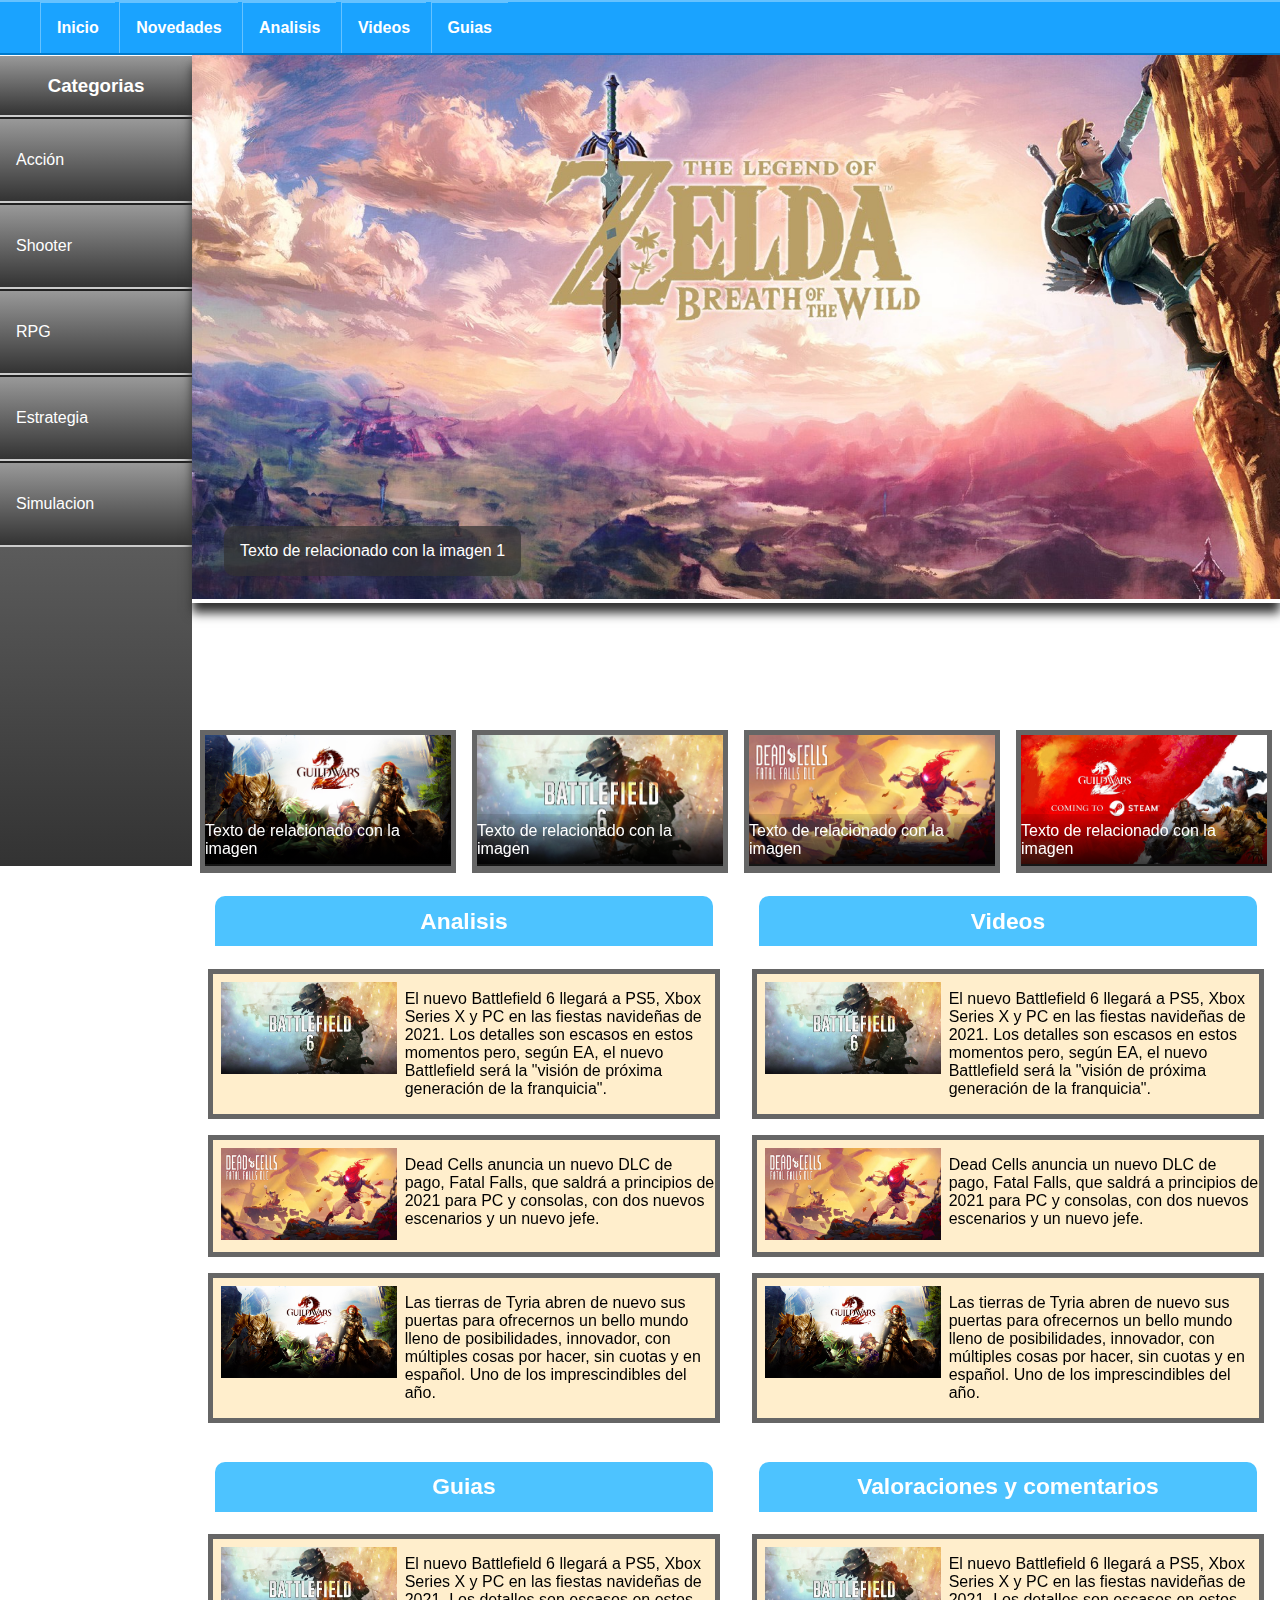
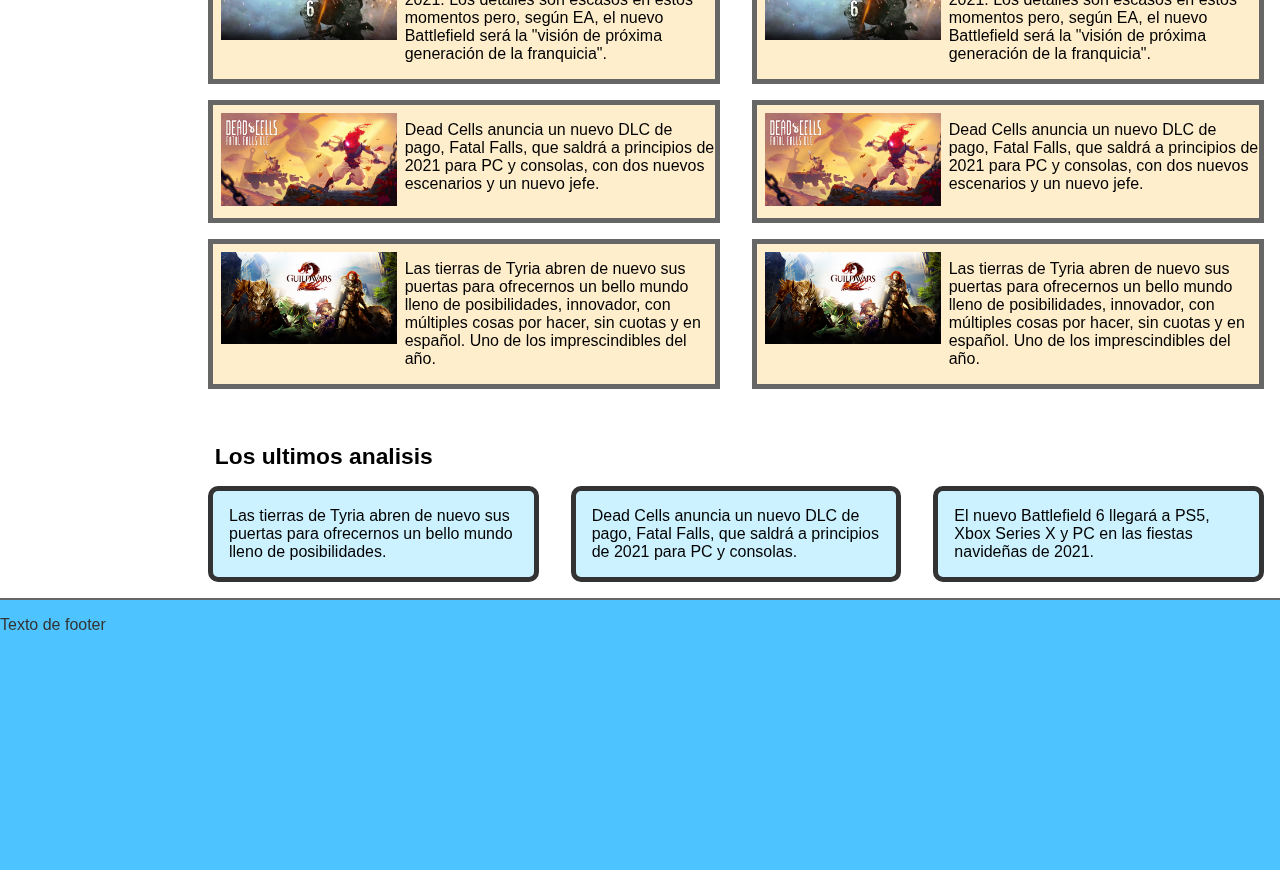
==== index.html @ 8b41c04d "pagina principal" ====
<!DOCTYPE html>
<html lang="es">
	<head>
		<meta charset="utf-8"/>
		<title>ZonadJuegos</title>
		<meta name="descripcion" content="Analisis y divulgación de contenidos relativos a los videojuegos" />
		<meta name="author" content="Carlos Flores">
		<meta name="viewport" content="width=device-width, user-scalable=1.0">
		<link rel="stylesheet" type="text/css" href="estilos.css">
		<style type="text/css">
			
		</style>
	</head>
	<body>
		<header>
			<figure>
				<img src="imagenes/header1.jpg" alt="imagen portada de videojueg" title="the lejend of zelda" />
				<figcaption>Texto de relacionado con la imagen 1</figcaption>
			</figure>
			<figure>
				<img src="imagenes/header2.jpg" alt="imagen portada de videojueg" title="the witcher" />
				<figcaption>Texto de relacionado con la imagen 2</figcaption>
			</figure>
			<figure>
				<img src="imagenes/header3.jpg" alt="imagen portada de videojueg" title="cyberpunk2077" />
				<figcaption>Texto de relacionado con la imagen 3</figcaption>
			</figure>
		</header>
		<nav>
			<ul>
				<li><a href="">Inicio</a></li>
				<li><a href="">Novedades</a></li>
				<li><a href="">Analisis</a></li>
				<li><a href="">Videos</a></li>
				<li><a href="">Guias</a></li>
			</ul>
		</nav>
		<aside>
			<h3>Categorias</h3>
			<ul>
				<li>Acción</li>
				<li>Shooter</li>
				<li>RPG</li>
				<li>Estrategia</li>
				<li>Simulacion</li>
			</ul>
		</aside>
		<main>
			<section id="novedades">
				<figure>
					<img src="imagenes/info-actual1.jpg"/>
					<figcaption>Texto de relacionado con la imagen</figcaption>
				</figure>
				<figure>
					<img src="imagenes/lanzamiento.jpg"/>
					<figcaption>Texto de relacionado con la imagen</figcaption>
				</figure>
				<figure>
					<img src="imagenes/info-actual2.jpg"/>
					<figcaption>Texto de relacionado con la imagen</figcaption>
				</figure>
				<figure>
					<img src="imagenes/analisis.jpg"/>
					<figcaption>Texto de relacionado con la imagen</figcaption>
				</figure>
			</section>
			<section id="analisis">
				<h4>Analisis</h4>
				<article>
					<figure>
						<img src="imagenes/lanzamiento.jpg" alt="" title=""/>
					</figure>
					<p>El nuevo Battlefield 6 llegará a PS5, Xbox Series X y PC en las fiestas navideñas de 2021. Los detalles son escasos en estos momentos pero, según EA, el nuevo Battlefield será la "visión de próxima generación de la franquicia".</p>
				</article>
				<article>
					<figure>
						<img src="imagenes/info-actual2.jpg" alt="" title=""/>
					</figure>
					<p>Dead Cells anuncia un nuevo DLC de pago, Fatal Falls, que saldrá a principios de 2021 para PC y consolas, con dos nuevos escenarios y un nuevo jefe.</p>
				</article>
				<article>
					<figure>
						<img src="imagenes/info-actual1.jpg" alt="" title=""/>
					</figure>
					<p>Las tierras de Tyria abren de nuevo sus puertas para ofrecernos un bello mundo lleno de posibilidades, innovador, con múltiples cosas por hacer, sin cuotas y en español. Uno de los imprescindibles del año.</p>
				</article>
			</section>
			<section id="videos">
				<h4>Videos</h4>
				<article>
					<figure>
						<img src="imagenes/lanzamiento.jpg" alt="" title=""/>
					</figure>
					<p>El nuevo Battlefield 6 llegará a PS5, Xbox Series X y PC en las fiestas navideñas de 2021. Los detalles son escasos en estos momentos pero, según EA, el nuevo Battlefield será la "visión de próxima generación de la franquicia".</p>
				</article>
				<article>
					<figure>
						<img src="imagenes/info-actual2.jpg" alt="" title=""/>
					</figure>
					<p>Dead Cells anuncia un nuevo DLC de pago, Fatal Falls, que saldrá a principios de 2021 para PC y consolas, con dos nuevos escenarios y un nuevo jefe.</p>
				</article>
				<article>
					<figure>
						<img src="imagenes/info-actual1.jpg" alt="" title=""/>
					</figure>
					<p>Las tierras de Tyria abren de nuevo sus puertas para ofrecernos un bello mundo lleno de posibilidades, innovador, con múltiples cosas por hacer, sin cuotas y en español. Uno de los imprescindibles del año.</p>
				</article>
			</section>
			<section id="guias">
				<h4>Guias</h4>
				<article>
					<figure>
						<img src="imagenes/lanzamiento.jpg" alt="" title=""/>
					</figure>
					<p>El nuevo Battlefield 6 llegará a PS5, Xbox Series X y PC en las fiestas navideñas de 2021. Los detalles son escasos en estos momentos pero, según EA, el nuevo Battlefield será la "visión de próxima generación de la franquicia".</p>
				</article>
				<article>
					<figure>
						<img src="imagenes/info-actual2.jpg" alt="" title=""/>
					</figure>
					<p>Dead Cells anuncia un nuevo DLC de pago, Fatal Falls, que saldrá a principios de 2021 para PC y consolas, con dos nuevos escenarios y un nuevo jefe.</p>
				</article>
				<article>
					<figure>
						<img src="imagenes/info-actual1.jpg" alt="" title=""/>
					</figure>
					<p>Las tierras de Tyria abren de nuevo sus puertas para ofrecernos un bello mundo lleno de posibilidades, innovador, con múltiples cosas por hacer, sin cuotas y en español. Uno de los imprescindibles del año.</p>
				</article>
			</section>
			<section id="valoracion">
				<h4>Valoraciones y comentarios</h4>
				<article>
					<figure>
						<img src="imagenes/lanzamiento.jpg" alt="" title=""/>
					</figure>
					<p>El nuevo Battlefield 6 llegará a PS5, Xbox Series X y PC en las fiestas navideñas de 2021. Los detalles son escasos en estos momentos pero, según EA, el nuevo Battlefield será la "visión de próxima generación de la franquicia".</p>
				</article>
				<article>
					<figure>
						<img src="imagenes/info-actual2.jpg" alt="" title=""/>
					</figure>
					<p>Dead Cells anuncia un nuevo DLC de pago, Fatal Falls, que saldrá a principios de 2021 para PC y consolas, con dos nuevos escenarios y un nuevo jefe.</p>
				</article>
				<article>
					<figure>
						<img src="imagenes/info-actual1.jpg" alt="" title=""/>
					</figure>
					<p>Las tierras de Tyria abren de nuevo sus puertas para ofrecernos un bello mundo lleno de posibilidades, innovador, con múltiples cosas por hacer, sin cuotas y en español. Uno de los imprescindibles del año.</p>
				</article>
			</section>
			<article id="ultimos">
				<h5>Los ultimos analisis</h5>
				<div>
					<p>Las tierras de Tyria abren de nuevo sus puertas para ofrecernos un bello mundo lleno de posibilidades.</p>
					<p>Dead Cells anuncia un nuevo DLC de pago, Fatal Falls, que saldrá a principios de 2021 para PC y consolas.</p>
					<p>El nuevo Battlefield 6 llegará a PS5, Xbox Series X y PC en las fiestas navideñas de 2021.</p>
				</div>
			</article>
		</main>
		<footer>
			<p>Texto de footer</p>
		</footer>
	</body>
</html>
---- estilos.css ----
*{
	font-family: sans-serif;
	/*border:1px solid #000;*/
}

body{
	margin: 0;
	padding: 0;
	display: grid;
	grid-template-columns: 15% auto auto;
	grid-template-areas: 
		'nav nav nav'
		'aside header header'
		'aside novedades novedades'
		'aside main main'
		'aside main main'
		'aside ultimos ultimos'
		'footer footer footer';
}

header{
	border: none;
	grid-area: header;
	height: 70vh;
	position: relative;
	transform-style: preserve-3d;
	animation:rotar 30s linear infinite;
}

@keyframes rotar{
	0%{transform: rotateX(0deg);}
	30%{transform: rotateX(0deg);}
	33%{transform: rotateX(-120deg);}
	63%{transform: rotateX(-120deg);}
	66%{transform: rotateX(-240deg);}
	97%{transform: rotateX(-240deg);}
	100%{transform: rotateX(-360deg);}
}

header figure{
	max-width: 100%;
	max-height: 100%;
	overflow: hidden;
	position: absolute;
	margin: 0;
	backface-visibility: hidden;
	box-shadow: 0px 10px 10px #333;
}

header figure:first-of-type{
	transform: translateZ(20vh);
}

header figure:nth-of-type(2){
	transform: rotateX(120deg) translateZ(20vh);
}

header figure:last-of-type{
	transform: rotateX(-120deg) translateZ(20vh);
}

header img{
	max-width: 100%;
	animation:grande 40s linear infinite;
}

header figcaption{
	color: #fff;
	position: absolute;
	bottom: 5%;
	margin-left: 2em;
	padding: 1em;
	background-color: rgba(50,50,50,0.7);
	border-radius: 10px;
}

@keyframes grande{
	0%{transform: scale(1);}
	50%{transform: scale(1.2);}
	100%{transform: scale(1);}
}

nav{
	grid-area: nav;
	position:sticky;
	top: 0;
	z-index: 2;
	background-color: #1aa3ff;
	height: 3.2em;
	border-top: 2px solid #66c2ff;
	border-bottom: 2px solid #007acc;
}

nav h3{
	display: none;
}

nav ul{
	margin: 0;
}

nav li{
	display: inline;
}

nav li a{
	display: inline-block;
	box-sizing: content-box;
	color: #fff;
	padding: 1em;
	margin: 0;
	font-weight: bold;
	text-decoration: none;
	border-left: 1px solid #66c2ff;
	border-top: 1px solid #66c2ff;
}

aside{
	grid-area: aside;
	height: 90vh;
	position: sticky;
	top: 3.5em;
	color: #fff;
	z-index: -2;
	background: linear-gradient(to top ,#333, #999);
}

aside h3{
	border-bottom: 2px solid #ccc;
	margin: 0;
	padding: 1em 0;
	text-align: center;
	background: linear-gradient(to top ,#333, #999);
}

aside ul{
	padding: 0;
	margin-top: 0;
}

aside li{
	list-style: none;
	padding: 2em 1em;
	border-top: 2px solid #222;
	border-bottom: 2px solid #ccc;
	background: linear-gradient(to top ,#333, #999);

}

#novedades{
	grid-area: novedades;
	display: flex;
	padding-top: 5vh;

}

#novedades figure{
	max-width: 100%;
	flex: 1;
	border: 5px solid #666;
	background-color: #666;
	position: relative;
	margin: 0 0.5em;
	padding: 0;
}

#novedades img{
	max-width: 100%;
}

#novedades figcaption{
	position: absolute;
	bottom: 2%;
	color: #fff;
	padding: 0.5em 0;
	background: linear-gradient(to top, rgba(0,0,0,0.8),rgba(0,0,0,0.1));
}

#ultimos{
	grid-area: ultimos;
}

main{
	grid-area: main;
	display: flex;
	flex-wrap: wrap;
}

main section{
	width: 50%;
	box-sizing: border-box;
}

main section article{
	display: flex;
	border: 5px solid #666;
	margin: 1em;
	background-color: #ffeecc;
	/*color: #fff;*/
}


main section figure{
	max-width: 35%;
	padding: 0;
	margin: 0.5em;
}

main section img{
	max-width: 100%;
}

main section:first-of-type{
	width: 100%;
}

main section h4{
	background-color: #4dc3ff;
	padding: 0.5em;
	margin: 1em;
	border-radius: 10px 10px 0 0;
	text-align: center;
	color: #fff;
	font-size: calc(10px + 1vw);
}

main>article h5{
	font-size: calc(10px + 1vw);margin-bottom: 0;
	padding-left: 1em;

}

main>article div{
	display: flex;
}

main>article div p{
	flex:1;
	border:5px solid #333;
	background-color: #ccf2ff;
	border-radius: 10px;
	margin: 1em;
	padding: 1em;
}

footer{
	grid-area: footer;
	height: 30vh;
	background-color: #4dc3ff;
	border-top: 2px solid #666;
	color: #333;
}

@media screen and (max-width:500px) {
    @media screen and (max-width:500px) {
	body{
		max-width: 100%;
		margin: 0;
		padding: 0;
		display: grid;
		grid-template-columns:auto;
		grid-template-areas: 
			'nav'
			'header'
			'aside'
			'novedades'
			'main'
			'ultimos'
			'footer';
	}

	nav a{
		width: 50%;
		}

	ul{
		padding: 0;
		display: flex;
		max-width: 100%;
		flex-wrap: nowrap;
	}

	aside{
		height: initial;
		position: initial;
	}

	#novedades{
		flex-direction: column;
	}

	aside ul{
		justify-content: space-between;
	}

	li{
		flex: 1;
	}

	header{
		height: 30vh;
	}

	header figure:first-of-type{
		transform: translateZ(10vh);
	}

	header figure:nth-of-type(2){
		transform: rotateX(120deg) translateZ(10vh);
	}

	header figure:last-of-type{
		transform: rotateX(-120deg) translateZ(10vh);
	}

	main section{
		width: 100%;
	}

	main section article{
		flex-direction: column;
		text-align: center;
	}

	main section article figure{
		max-width: 100%;
	}

	main>article div{
		flex-direction: column;
	}
}
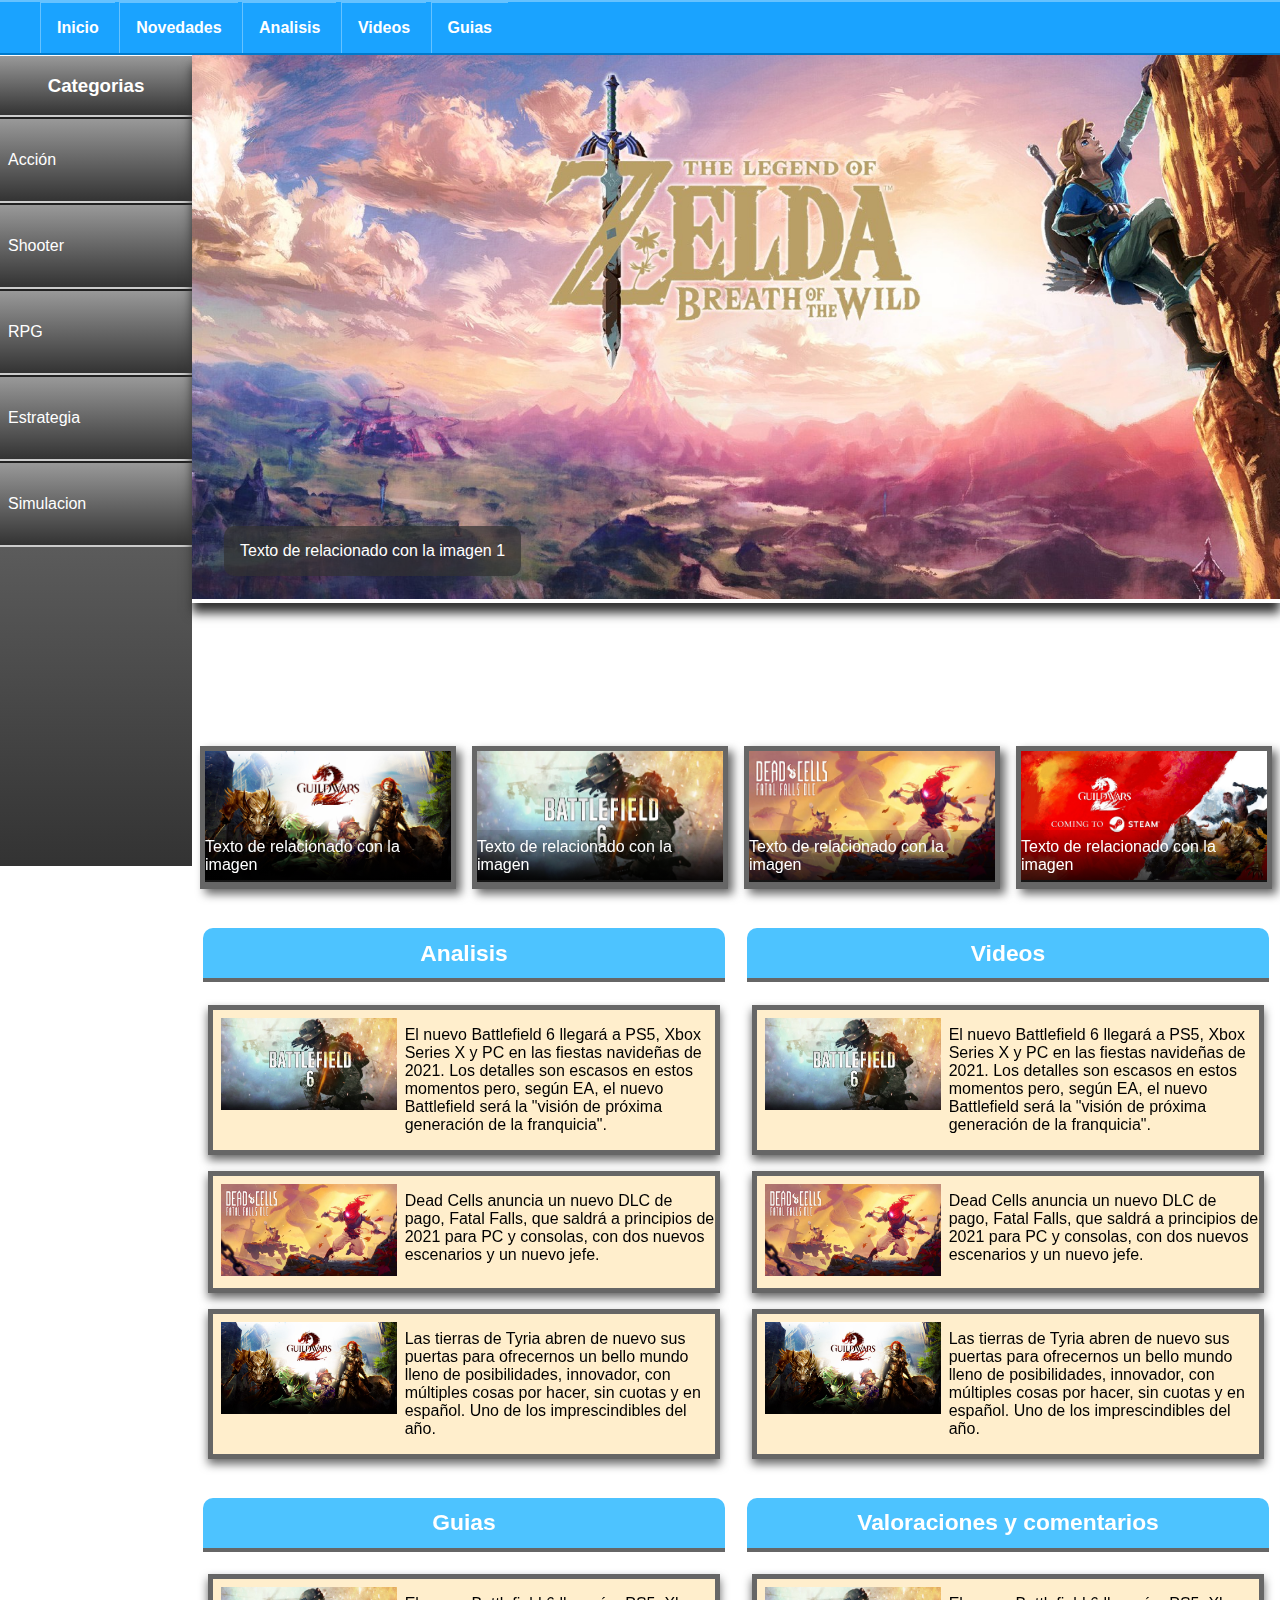
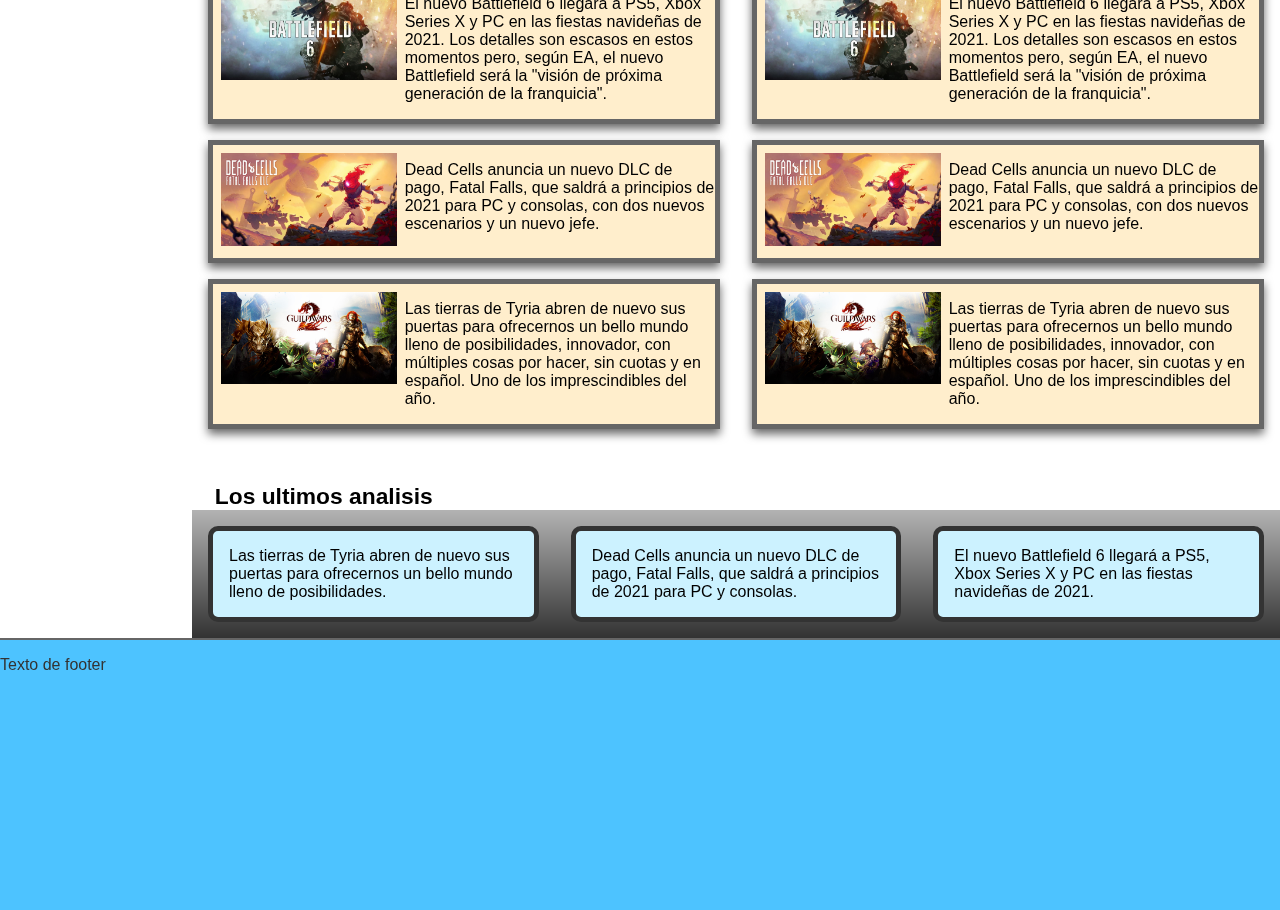
==== commit 4a5bfab3: "pagina novedades" ====
--- a/index.html
+++ b/index.html
@@ -28,11 +28,11 @@
 		</header>
 		<nav>
 			<ul>
-				<li><a href="">Inicio</a></li>
-				<li><a href="">Novedades</a></li>
-				<li><a href="">Analisis</a></li>
-				<li><a href="">Videos</a></li>
-				<li><a href="">Guias</a></li>
+				<li><a href="index.html">Inicio</a></li>
+				<li><a href="novedades.html">Novedades</a></li>
+				<li><a href="analisis.html">Analisis</a></li>
+				<li><a href="videos.html">Videos</a></li>
+				<li><a href="guias.html">Guias</a></li>
 			</ul>
 		</nav>
 		<aside>
--- a/estilos.css
+++ b/estilos.css
@@ -140,7 +140,7 @@
 
 aside li{
 	list-style: none;
-	padding: 2em 1em;
+	padding: 2em 0.5em;
 	border-top: 2px solid #222;
 	border-bottom: 2px solid #ccc;
 	background: linear-gradient(to top ,#333, #999);
@@ -160,8 +160,9 @@
 	border: 5px solid #666;
 	background-color: #666;
 	position: relative;
-	margin: 0 0.5em;
+	margin:1em 0.5em;
 	padding: 0;
+	filter: drop-shadow(5px 5px 5px #666);
 }
 
 #novedades img{
@@ -196,7 +197,7 @@
 	border: 5px solid #666;
 	margin: 1em;
 	background-color: #ffeecc;
-	/*color: #fff;*/
+	filter: drop-shadow(0 5px 5px #666);
 }
 
 
@@ -216,12 +217,13 @@
 
 main section h4{
 	background-color: #4dc3ff;
-	padding: 0.5em;
-	margin: 1em;
+	padding: 0.5em 0;
+	margin: 1em 0.5em;
 	border-radius: 10px 10px 0 0;
 	text-align: center;
 	color: #fff;
 	font-size: calc(10px + 1vw);
+	border-bottom: 4px solid #666;
 }
 
 main>article h5{
@@ -232,6 +234,7 @@
 
 main>article div{
 	display: flex;
+	background: linear-gradient(to top, rgba(0,0,0,0.8),rgba(0,0,0,0.3));
 }
 
 main>article div p{
@@ -293,6 +296,12 @@
 		justify-content: space-between;
 	}
 
+	aside li{
+		box-sizing: border-box;
+		border-left: 1px solid #222;
+		border-right: 1px solid #ccc;
+	}
+
 	li{
 		flex: 1;
 	}
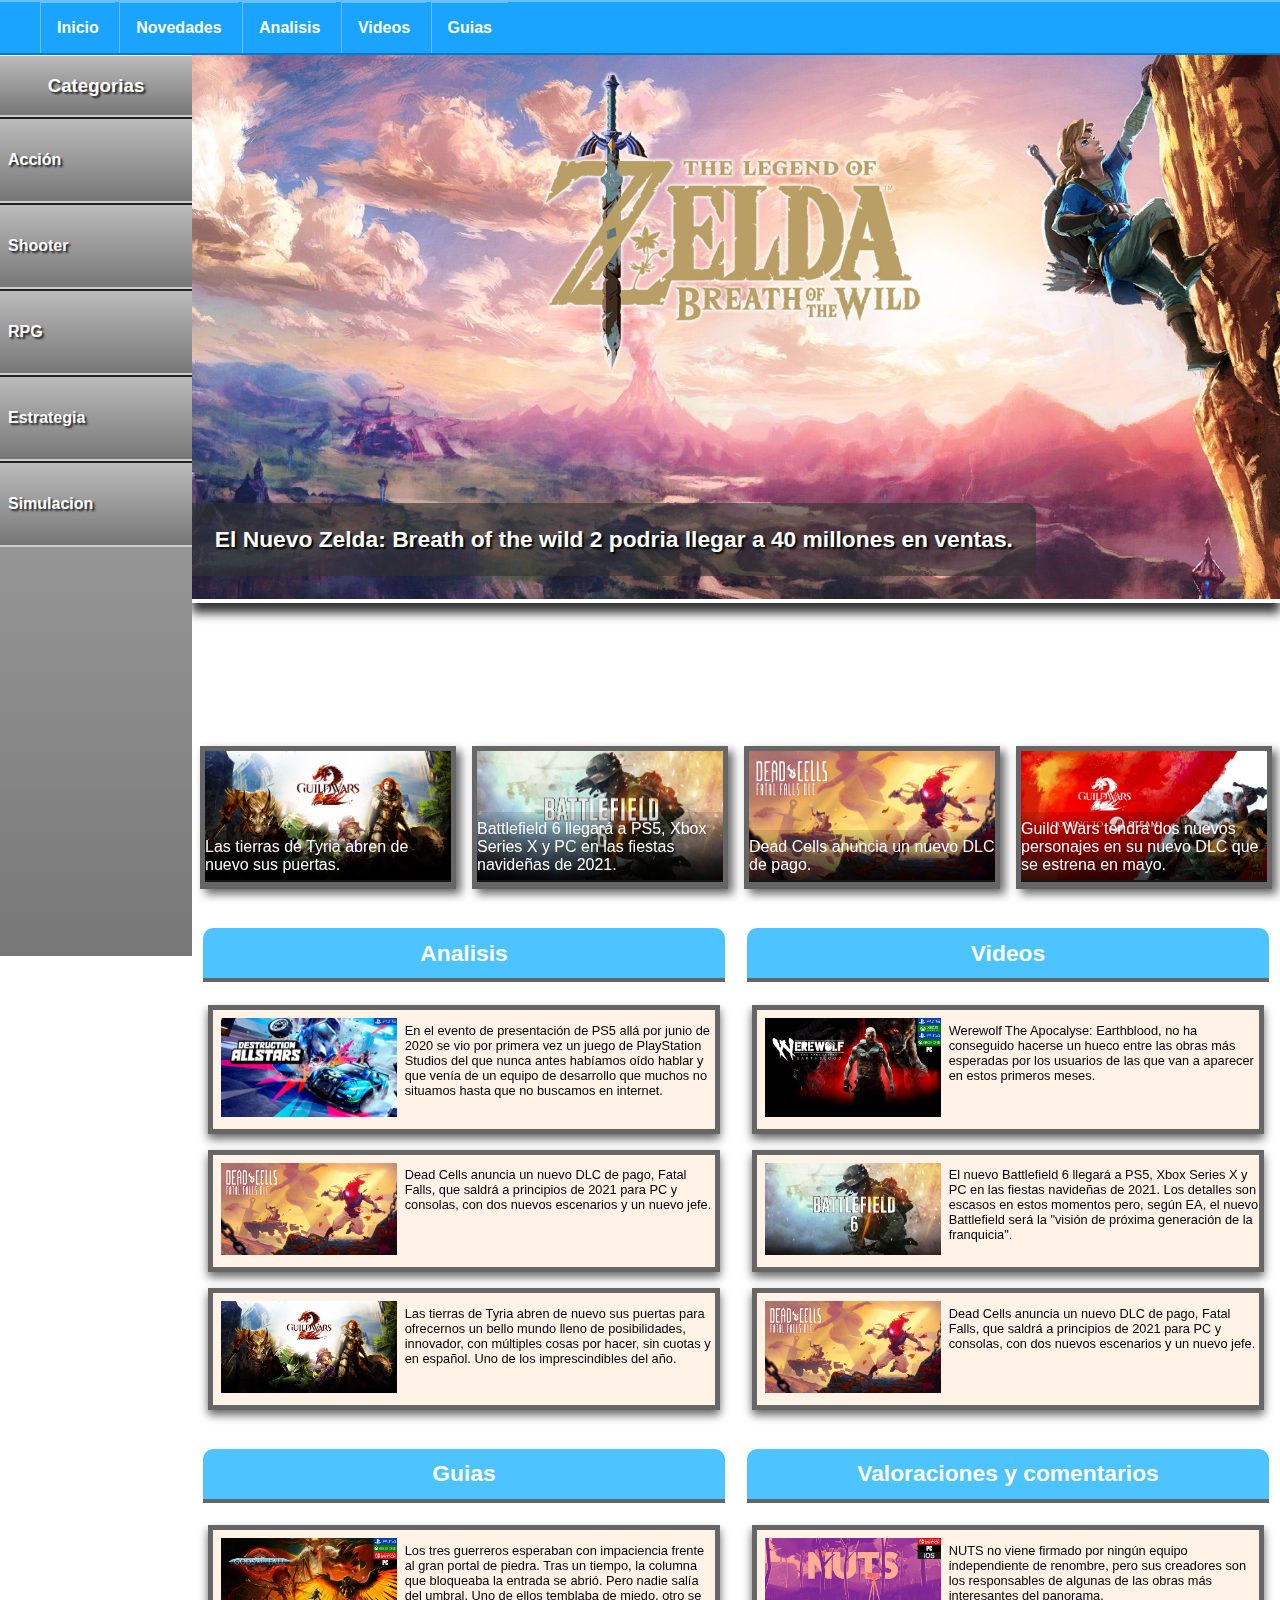
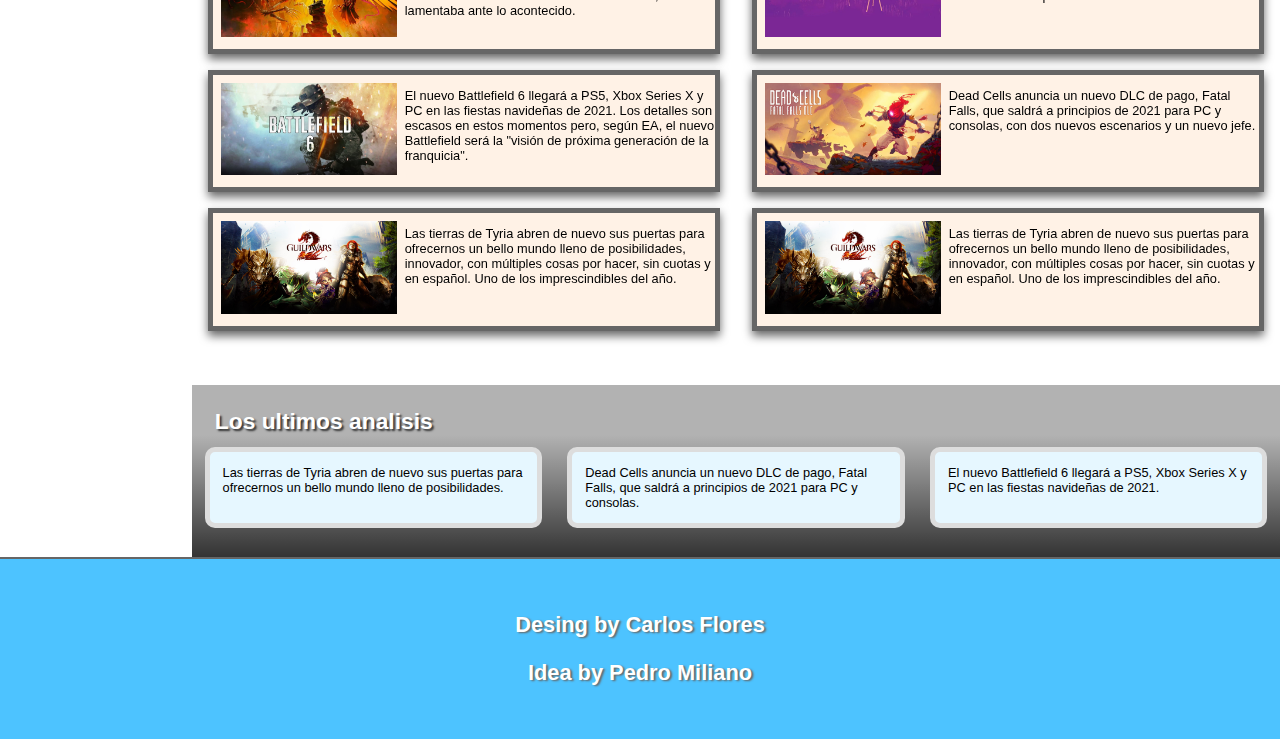
==== commit 5ecabdcb: "detalles analisis" ====
--- a/index.html
+++ b/index.html
@@ -15,15 +15,15 @@
 		<header>
 			<figure>
 				<img src="imagenes/header1.jpg" alt="imagen portada de videojueg" title="the lejend of zelda" />
-				<figcaption>Texto de relacionado con la imagen 1</figcaption>
+				<figcaption>El Nuevo Zelda: Breath of the wild 2 podria llegar a 40 millones en ventas.</figcaption>
 			</figure>
 			<figure>
 				<img src="imagenes/header2.jpg" alt="imagen portada de videojueg" title="the witcher" />
-				<figcaption>Texto de relacionado con la imagen 2</figcaption>
+				<figcaption>The Witcher 3: Wild Hunt recibe un mod con el que Geralt puede hacer snowboarding</figcaption>
 			</figure>
 			<figure>
 				<img src="imagenes/header3.jpg" alt="imagen portada de videojueg" title="cyberpunk2077" />
-				<figcaption>Texto de relacionado con la imagen 3</figcaption>
+				<figcaption>Cyberpunk 2077 ha tenido el mejor lanzamiento digital de la historia de los videojuegos.</figcaption>
 			</figure>
 		</header>
 		<nav>
@@ -38,39 +38,39 @@
 		<aside>
 			<h3>Categorias</h3>
 			<ul>
-				<li>Acción</li>
-				<li>Shooter</li>
-				<li>RPG</li>
-				<li>Estrategia</li>
-				<li>Simulacion</li>
+				<li><a href="index.html">Acción</a></li>
+				<li><a href="index.html">Shooter</a></li>
+				<li><a href="index.html">RPG</a></li>
+				<li><a href="index.html">Estrategia</a></li>
+				<li><a href="index.html">Simulacion</a></li>
 			</ul>
 		</aside>
 		<main>
 			<section id="novedades">
 				<figure>
 					<img src="imagenes/info-actual1.jpg"/>
-					<figcaption>Texto de relacionado con la imagen</figcaption>
+					<figcaption>Las tierras de Tyria abren de nuevo sus puertas.</figcaption>
 				</figure>
 				<figure>
 					<img src="imagenes/lanzamiento.jpg"/>
-					<figcaption>Texto de relacionado con la imagen</figcaption>
+					<figcaption>Battlefield 6 llegará a PS5, Xbox Series X y PC en las fiestas navideñas de 2021.</figcaption>
 				</figure>
 				<figure>
 					<img src="imagenes/info-actual2.jpg"/>
-					<figcaption>Texto de relacionado con la imagen</figcaption>
+					<figcaption>Dead Cells anuncia un nuevo DLC de pago.</figcaption>
 				</figure>
 				<figure>
 					<img src="imagenes/analisis.jpg"/>
-					<figcaption>Texto de relacionado con la imagen</figcaption>
+					<figcaption>Guild Wars tendra dos nuevos personajes en su nuevo DLC que se estrena en mayo.</figcaption>
 				</figure>
 			</section>
 			<section id="analisis">
 				<h4>Analisis</h4>
 				<article>
 					<figure>
-						<img src="imagenes/lanzamiento.jpg" alt="" title=""/>
+						<img src="imagenes/destruction.jpg" alt="" title=""/>
 					</figure>
-					<p>El nuevo Battlefield 6 llegará a PS5, Xbox Series X y PC en las fiestas navideñas de 2021. Los detalles son escasos en estos momentos pero, según EA, el nuevo Battlefield será la "visión de próxima generación de la franquicia".</p>
+					<p>En el evento de presentación de PS5 allá por junio de 2020 se vio por primera vez un juego de PlayStation Studios del que nunca antes habíamos oído hablar y que venía de un equipo de desarrollo que muchos no situamos hasta que no buscamos en internet.</p>
 				</article>
 				<article>
 					<figure>
@@ -89,25 +89,10 @@
 				<h4>Videos</h4>
 				<article>
 					<figure>
-						<img src="imagenes/lanzamiento.jpg" alt="" title=""/>
+						<img src="imagenes/werewolf.jpg" alt="" title=""/>
 					</figure>
-					<p>El nuevo Battlefield 6 llegará a PS5, Xbox Series X y PC en las fiestas navideñas de 2021. Los detalles son escasos en estos momentos pero, según EA, el nuevo Battlefield será la "visión de próxima generación de la franquicia".</p>
+					<p>Werewolf The Apocalyse: Earthblood, no ha conseguido hacerse un hueco entre las obras más esperadas por los usuarios de las que van a aparecer en estos primeros meses.</p>
 				</article>
-				<article>
-					<figure>
-						<img src="imagenes/info-actual2.jpg" alt="" title=""/>
-					</figure>
-					<p>Dead Cells anuncia un nuevo DLC de pago, Fatal Falls, que saldrá a principios de 2021 para PC y consolas, con dos nuevos escenarios y un nuevo jefe.</p>
-				</article>
-				<article>
-					<figure>
-						<img src="imagenes/info-actual1.jpg" alt="" title=""/>
-					</figure>
-					<p>Las tierras de Tyria abren de nuevo sus puertas para ofrecernos un bello mundo lleno de posibilidades, innovador, con múltiples cosas por hacer, sin cuotas y en español. Uno de los imprescindibles del año.</p>
-				</article>
-			</section>
-			<section id="guias">
-				<h4>Guias</h4>
 				<article>
 					<figure>
 						<img src="imagenes/lanzamiento.jpg" alt="" title=""/>
@@ -120,6 +105,21 @@
 					</figure>
 					<p>Dead Cells anuncia un nuevo DLC de pago, Fatal Falls, que saldrá a principios de 2021 para PC y consolas, con dos nuevos escenarios y un nuevo jefe.</p>
 				</article>
+			</section>
+			<section id="guias">
+				<h4>Guias</h4>
+				<article>
+					<figure>
+						<img src="imagenes/gods.jpg" alt="" title=""/>
+					</figure>
+					<p>Los tres guerreros esperaban con impaciencia frente al gran portal de piedra. Tras un tiempo, la columna que bloqueaba la entrada se abrió. Pero nadie salía del umbral. Uno de ellos temblaba de miedo, otro se lamentaba ante lo acontecido.</p>
+				</article>
+				<article>
+					<figure>
+						<img src="imagenes/lanzamiento.jpg" alt="" title=""/>
+					</figure>
+					<p>El nuevo Battlefield 6 llegará a PS5, Xbox Series X y PC en las fiestas navideñas de 2021. Los detalles son escasos en estos momentos pero, según EA, el nuevo Battlefield será la "visión de próxima generación de la franquicia".</p>
+				</article>
 				<article>
 					<figure>
 						<img src="imagenes/info-actual1.jpg" alt="" title=""/>
@@ -131,9 +131,9 @@
 				<h4>Valoraciones y comentarios</h4>
 				<article>
 					<figure>
-						<img src="imagenes/lanzamiento.jpg" alt="" title=""/>
+						<img src="imagenes/nuts.jpg" alt="" title=""/>
 					</figure>
-					<p>El nuevo Battlefield 6 llegará a PS5, Xbox Series X y PC en las fiestas navideñas de 2021. Los detalles son escasos en estos momentos pero, según EA, el nuevo Battlefield será la "visión de próxima generación de la franquicia".</p>
+					<p>NUTS no viene firmado por ningún equipo independiente de renombre, pero sus creadores son los responsables de algunas de las obras más interesantes del panorama.</p>
 				</article>
 				<article>
 					<figure>
@@ -158,7 +158,10 @@
 			</article>
 		</main>
 		<footer>
-			<p>Texto de footer</p>
+			<div>
+				<p>Desing by Carlos Flores</p>
+				<p>Idea by Pedro Miliano</p>
+			</div>
 		</footer>
 	</body>
 </html>--- a/estilos.css
+++ b/estilos.css
@@ -38,7 +38,7 @@
 }
 
 header figure{
-	max-width: 100%;
+	width: 100%;
 	max-height: 100%;
 	overflow: hidden;
 	position: absolute;
@@ -60,7 +60,7 @@
 }
 
 header img{
-	max-width: 100%;
+	width: 100%;
 	animation:grande 40s linear infinite;
 }
 
@@ -68,10 +68,12 @@
 	color: #fff;
 	position: absolute;
 	bottom: 5%;
-	margin-left: 2em;
 	padding: 1em;
-	background-color: rgba(50,50,50,0.7);
-	border-radius: 10px;
+	background-color: rgba(50,50,50,0.6);
+	text-shadow: 2px 2px 2px #000;
+	border-radius: 0 10px 10px 0; 
+	font-size: calc(10px + 1vw);
+	font-weight: bold;
 }
 
 @keyframes grande{
@@ -115,14 +117,20 @@
 	border-top: 1px solid #66c2ff;
 }
 
+nav li a:hover{
+	color: #1aa3ff;
+	background-color: rgba(255,255,255,0.8);
+}
+
 aside{
 	grid-area: aside;
-	height: 90vh;
+	height: 100vh;
 	position: sticky;
 	top: 3.5em;
 	color: #fff;
-	z-index: -2;
-	background: linear-gradient(to top ,#333, #999);
+	font-weight: bold;
+	text-shadow: 2px 2px 2px #222;
+	background: linear-gradient(to top ,#777, #bbb);
 }
 
 aside h3{
@@ -130,7 +138,7 @@
 	margin: 0;
 	padding: 1em 0;
 	text-align: center;
-	background: linear-gradient(to top ,#333, #999);
+	background: linear-gradient(to top ,#777, #bbb);
 }
 
 aside ul{
@@ -138,12 +146,28 @@
 	margin-top: 0;
 }
 
+aside a{
+	color: #fff;
+	text-decoration: none;
+	transition: 0.5s;
+	transition-property: padding;
+	padding: 2em 0.5em;
+	display: inline-block;
+	width: 100%;
+	box-sizing: border-box;
+}
+
+aside a:hover{
+	padding-left: 2em;
+	color: #1aa3ff;
+	text-shadow: 1px 1px 1px #000;
+}
+
 aside li{
 	list-style: none;
-	padding: 2em 0.5em;
 	border-top: 2px solid #222;
 	border-bottom: 2px solid #ccc;
-	background: linear-gradient(to top ,#333, #999);
+	background: linear-gradient(to top ,#777, #bbb);
 
 }
 
@@ -196,7 +220,7 @@
 	display: flex;
 	border: 5px solid #666;
 	margin: 1em;
-	background-color: #ffeecc;
+	background-color: #fff2e6;
 	filter: drop-shadow(0 5px 5px #666);
 }
 
@@ -228,30 +252,46 @@
 
 main>article h5{
 	font-size: calc(10px + 1vw);margin-bottom: 0;
-	padding-left: 1em;
+	padding: 1em 0 0 1em;
+	background-color: rgba(0,0,0,0.3);
+	color: #fff;
+	text-shadow: 2px 2px 2px #333;
 
 }
 
 main>article div{
 	display: flex;
 	background: linear-gradient(to top, rgba(0,0,0,0.8),rgba(0,0,0,0.3));
+	padding-bottom: 1em;
 }
 
 main>article div p{
 	flex:1;
-	border:5px solid #333;
-	background-color: #ccf2ff;
+	border:5px solid #ddd;
+	background-color: #e6f7ff;
 	border-radius: 10px;
 	margin: 1em;
 	padding: 1em;
 }
 
+main p{
+	font-size: 1vw;
+}
+
 footer{
 	grid-area: footer;
-	height: 30vh;
+	height: 20vh;
 	background-color: #4dc3ff;
 	border-top: 2px solid #666;
-	color: #333;
+	color: #fff;
+	font-weight: bold;
+	text-shadow: 2px 1px 2px #666;
+	display: flex;
+	justify-content: center;
+	align-items: center;
+	font-size: calc(9px + 1vw);
+	z-index: 2;
+	text-align: center;
 }
 
 @media screen and (max-width:500px) {
@@ -326,6 +366,10 @@
 		width: 100%;
 	}
 
+	main section h4{
+		font-size: 1.5em;
+	}
+
 	main section article{
 		flex-direction: column;
 		text-align: center;
@@ -335,7 +379,17 @@
 		max-width: 100%;
 	}
 
+	main>article h5{
+		text-align: center;
+		font-size: 2em;
+		padding-left: 0;
+	}
+
 	main>article div{
 		flex-direction: column;
 	}
+
+	main p{
+		font-size: 1em;
+	}
 }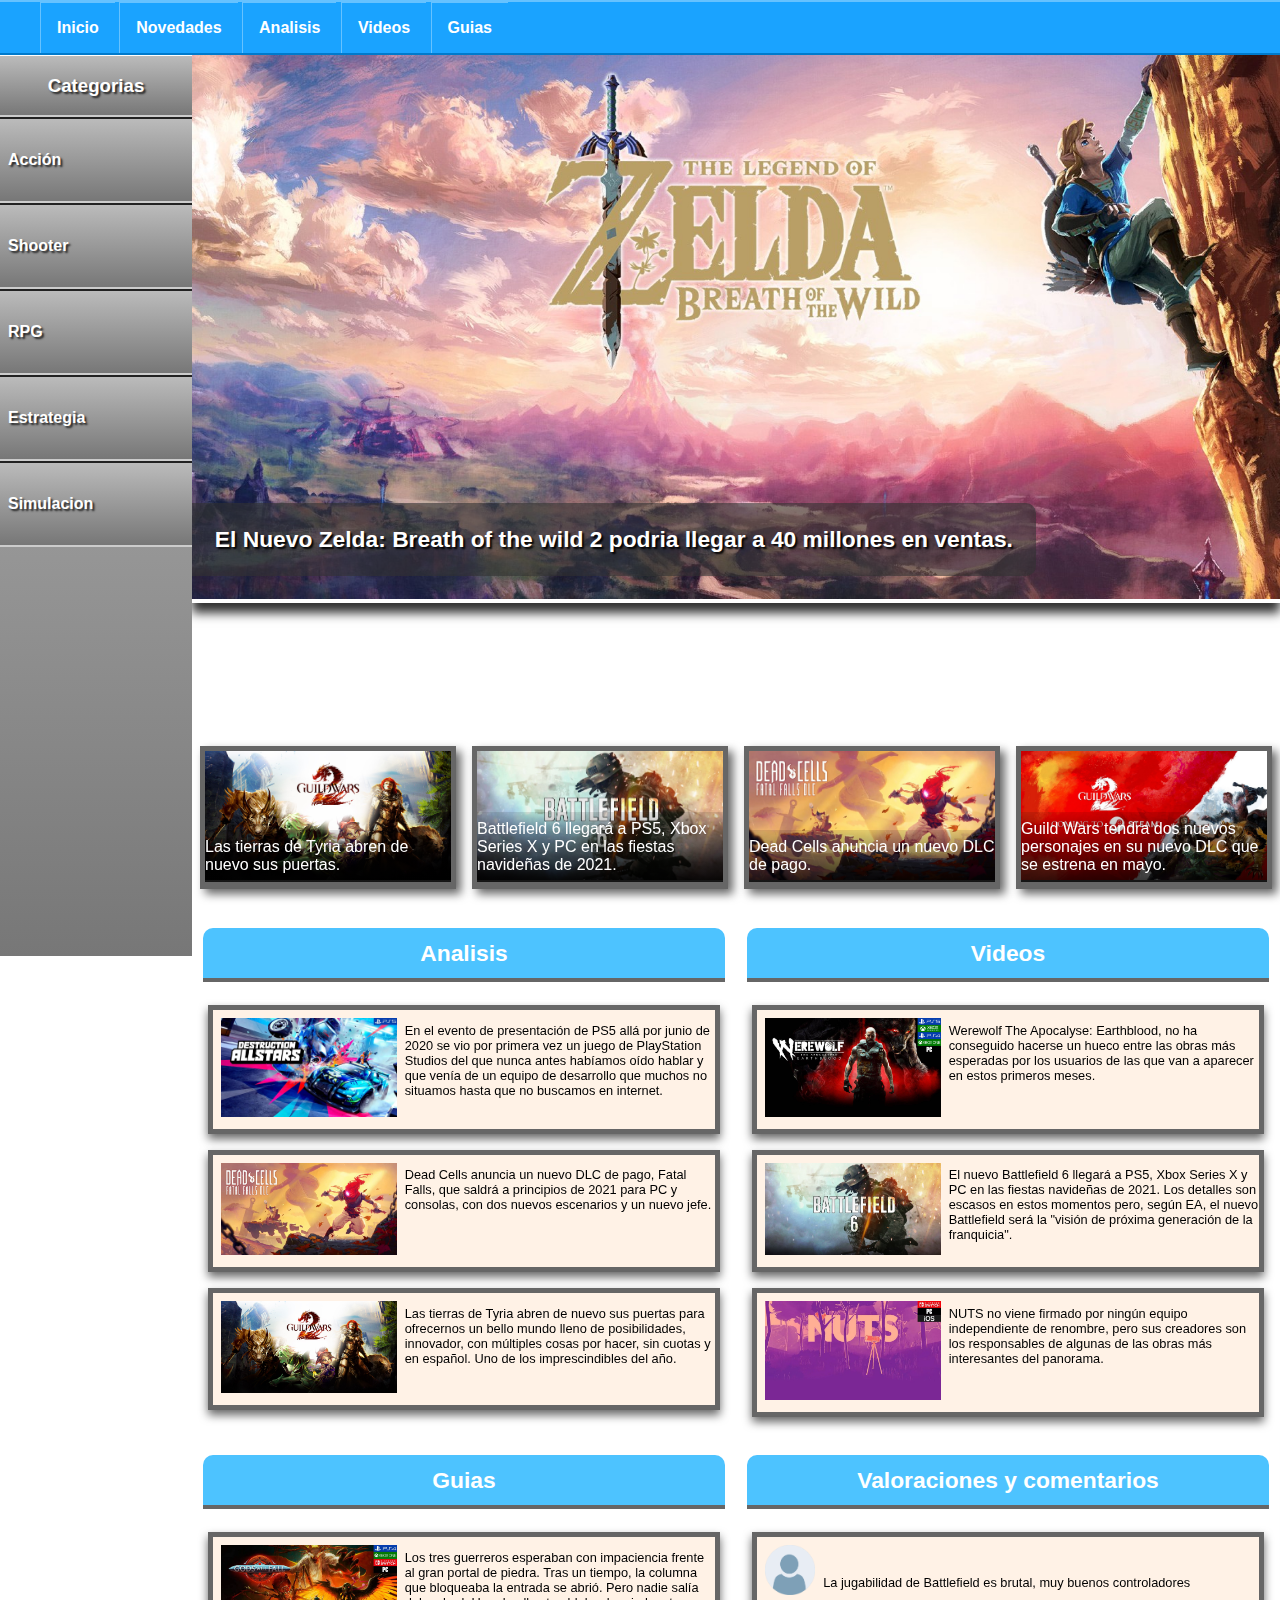
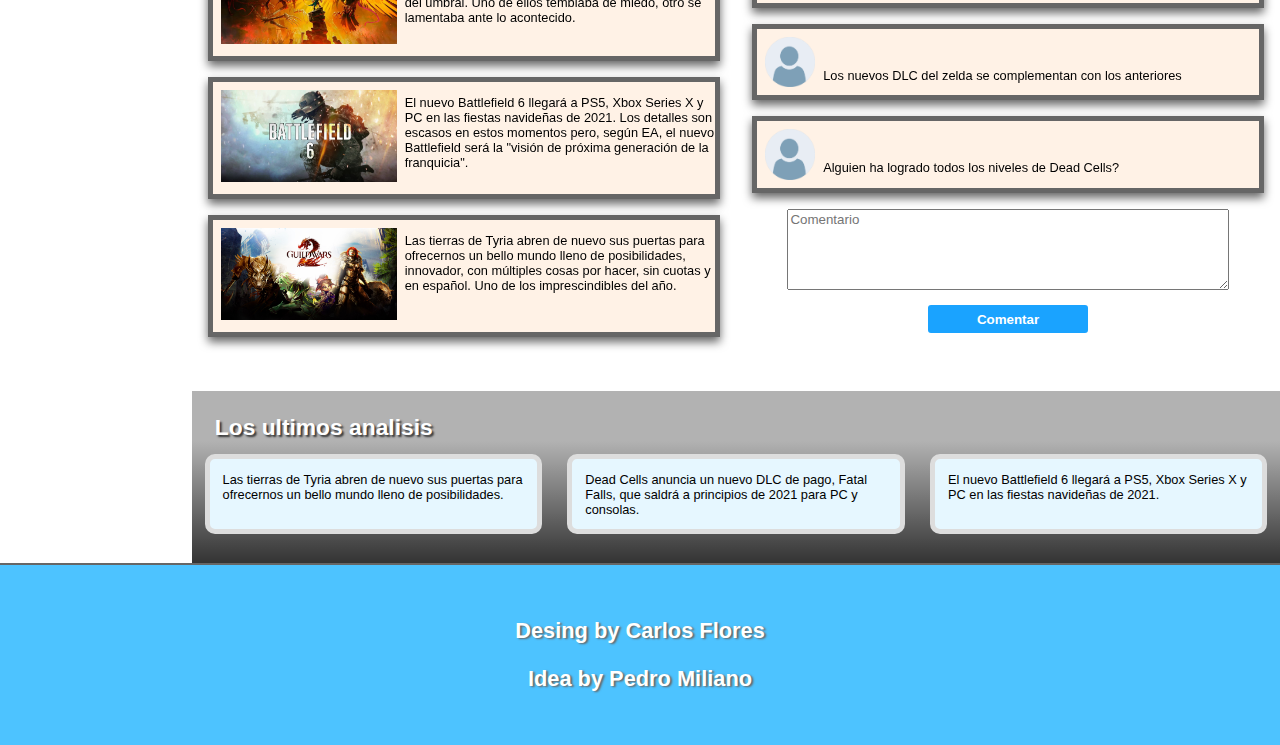
==== commit 291bfa83: "funcion comentarios" ====
--- a/index.html
+++ b/index.html
@@ -7,9 +7,6 @@
 		<meta name="author" content="Carlos Flores">
 		<meta name="viewport" content="width=device-width, user-scalable=1.0">
 		<link rel="stylesheet" type="text/css" href="estilos.css">
-		<style type="text/css">
-			
-		</style>
 	</head>
 	<body>
 		<header>
@@ -29,10 +26,10 @@
 		<nav>
 			<ul>
 				<li><a href="index.html">Inicio</a></li>
-				<li><a href="novedades.html">Novedades</a></li>
-				<li><a href="analisis.html">Analisis</a></li>
-				<li><a href="videos.html">Videos</a></li>
-				<li><a href="guias.html">Guias</a></li>
+				<li><a href="articulos.html">Novedades</a></li>
+				<li><a href="articulos.html">Analisis</a></li>
+				<li><a href="articulos.html">Videos</a></li>
+				<li><a href="articulos.html">Guias</a></li>
 			</ul>
 		</nav>
 		<aside>
@@ -48,105 +45,103 @@
 		<main>
 			<section id="novedades">
 				<figure>
-					<img src="imagenes/info-actual1.jpg"/>
+					<img src="imagenes/info-actual1.jpg" alt="imagen relacionada con videojuego" title="imagen relacionada con videojuego" />
 					<figcaption>Las tierras de Tyria abren de nuevo sus puertas.</figcaption>
 				</figure>
 				<figure>
-					<img src="imagenes/lanzamiento.jpg"/>
+					<img src="imagenes/lanzamiento.jpg" alt="imagen relacionada con videojuego" title="imagen relacionada con videojuego" />
 					<figcaption>Battlefield 6 llegará a PS5, Xbox Series X y PC en las fiestas navideñas de 2021.</figcaption>
 				</figure>
 				<figure>
-					<img src="imagenes/info-actual2.jpg"/>
+					<img src="imagenes/info-actual2.jpg" alt="imagen relacionada con videojuego" title="imagen relacionada con videojuego" />
 					<figcaption>Dead Cells anuncia un nuevo DLC de pago.</figcaption>
 				</figure>
 				<figure>
-					<img src="imagenes/analisis.jpg"/>
+					<img src="imagenes/analisis.jpg" alt="imagen relacionada con videojuego" title="imagen relacionada con videojuego" />
 					<figcaption>Guild Wars tendra dos nuevos personajes en su nuevo DLC que se estrena en mayo.</figcaption>
 				</figure>
 			</section>
-			<section id="analisis">
+			<section>
 				<h4>Analisis</h4>
 				<article>
 					<figure>
-						<img src="imagenes/destruction.jpg" alt="" title=""/>
+						<img src="imagenes/destruction.jpg" alt="juegoo destruction" title="juegoo destruction"/>
 					</figure>
 					<p>En el evento de presentación de PS5 allá por junio de 2020 se vio por primera vez un juego de PlayStation Studios del que nunca antes habíamos oído hablar y que venía de un equipo de desarrollo que muchos no situamos hasta que no buscamos en internet.</p>
 				</article>
 				<article>
 					<figure>
-						<img src="imagenes/info-actual2.jpg" alt="" title=""/>
+						<img src="imagenes/info-actual2.jpg" alt="juego dead cells" title="juego dead cells"/>
 					</figure>
 					<p>Dead Cells anuncia un nuevo DLC de pago, Fatal Falls, que saldrá a principios de 2021 para PC y consolas, con dos nuevos escenarios y un nuevo jefe.</p>
 				</article>
 				<article>
 					<figure>
-						<img src="imagenes/info-actual1.jpg" alt="" title=""/>
+						<img src="imagenes/info-actual1.jpg" alt="juego guild wars" title="juego guild wars"/>
 					</figure>
 					<p>Las tierras de Tyria abren de nuevo sus puertas para ofrecernos un bello mundo lleno de posibilidades, innovador, con múltiples cosas por hacer, sin cuotas y en español. Uno de los imprescindibles del año.</p>
 				</article>
 			</section>
-			<section id="videos">
+			<section>
 				<h4>Videos</h4>
 				<article>
 					<figure>
-						<img src="imagenes/werewolf.jpg" alt="" title=""/>
+						<img src="imagenes/werewolf.jpg" alt="juego e¡warewolf" title="juego e¡warewolf"/>
 					</figure>
 					<p>Werewolf The Apocalyse: Earthblood, no ha conseguido hacerse un hueco entre las obras más esperadas por los usuarios de las que van a aparecer en estos primeros meses.</p>
 				</article>
 				<article>
 					<figure>
-						<img src="imagenes/lanzamiento.jpg" alt="" title=""/>
+						<img src="imagenes/lanzamiento.jpg" alt="juego battlefields" title="juego battlefields"/>
 					</figure>
 					<p>El nuevo Battlefield 6 llegará a PS5, Xbox Series X y PC en las fiestas navideñas de 2021. Los detalles son escasos en estos momentos pero, según EA, el nuevo Battlefield será la "visión de próxima generación de la franquicia".</p>
 				</article>
 				<article>
 					<figure>
-						<img src="imagenes/info-actual2.jpg" alt="" title=""/>
+						<img src="imagenes/nuts.jpg" alt="juego nuts" title="juego nuts"/>
 					</figure>
-					<p>Dead Cells anuncia un nuevo DLC de pago, Fatal Falls, que saldrá a principios de 2021 para PC y consolas, con dos nuevos escenarios y un nuevo jefe.</p>
+					<p>NUTS no viene firmado por ningún equipo independiente de renombre, pero sus creadores son los responsables de algunas de las obras más interesantes del panorama.</p>
 				</article>
 			</section>
-			<section id="guias">
+			<section>
 				<h4>Guias</h4>
 				<article>
 					<figure>
-						<img src="imagenes/gods.jpg" alt="" title=""/>
+						<img src="imagenes/gods.jpg" alt="juego god of falls" title="juego god of falls"/>
 					</figure>
 					<p>Los tres guerreros esperaban con impaciencia frente al gran portal de piedra. Tras un tiempo, la columna que bloqueaba la entrada se abrió. Pero nadie salía del umbral. Uno de ellos temblaba de miedo, otro se lamentaba ante lo acontecido.</p>
 				</article>
 				<article>
 					<figure>
-						<img src="imagenes/lanzamiento.jpg" alt="" title=""/>
+						<img src="imagenes/lanzamiento.jpg" alt="juego battlefields" title="juego battlefields"/>
 					</figure>
 					<p>El nuevo Battlefield 6 llegará a PS5, Xbox Series X y PC en las fiestas navideñas de 2021. Los detalles son escasos en estos momentos pero, según EA, el nuevo Battlefield será la "visión de próxima generación de la franquicia".</p>
 				</article>
 				<article>
 					<figure>
-						<img src="imagenes/info-actual1.jpg" alt="" title=""/>
+						<img src="imagenes/info-actual1.jpg" alt="juego guild of wars" title="juego guild of wars"/>
 					</figure>
 					<p>Las tierras de Tyria abren de nuevo sus puertas para ofrecernos un bello mundo lleno de posibilidades, innovador, con múltiples cosas por hacer, sin cuotas y en español. Uno de los imprescindibles del año.</p>
 				</article>
 			</section>
-			<section id="valoracion">
+			<section>
 				<h4>Valoraciones y comentarios</h4>
-				<article>
-					<figure>
-						<img src="imagenes/nuts.jpg" alt="" title=""/>
-					</figure>
-					<p>NUTS no viene firmado por ningún equipo independiente de renombre, pero sus creadores son los responsables de algunas de las obras más interesantes del panorama.</p>
-				</article>
-				<article>
-					<figure>
-						<img src="imagenes/info-actual2.jpg" alt="" title=""/>
-					</figure>
-					<p>Dead Cells anuncia un nuevo DLC de pago, Fatal Falls, que saldrá a principios de 2021 para PC y consolas, con dos nuevos escenarios y un nuevo jefe.</p>
-				</article>
-				<article>
-					<figure>
-						<img src="imagenes/info-actual1.jpg" alt="" title=""/>
-					</figure>
-					<p>Las tierras de Tyria abren de nuevo sus puertas para ofrecernos un bello mundo lleno de posibilidades, innovador, con múltiples cosas por hacer, sin cuotas y en español. Uno de los imprescindibles del año.</p>
-				</article>
+				<div id="comentarios">
+					<div>
+						<img src="imagenes/user.png" alt="imagen de usuario" />
+						<p>La jugabilidad de Battlefield es brutal, muy buenos controladores</p>
+					</div>
+					<div>
+						<img src="imagenes/user.png" alt="imagen de usuario" />
+						<p>Los nuevos DLC del zelda se complementan con los anteriores</p>
+					</div>
+					<div>
+						<img src="imagenes/user.png" alt="imagen de usuario" />
+						<p>Alguien ha logrado todos los niveles de Dead Cells?</p>
+					</div>
+				</div>
+				<textarea id="comment" rows="5" cols="20" placeholder="Comentario"></textarea>
+				<button onclick="comentar(comment.value);">Comentar</button>
 			</section>
 			<article id="ultimos">
 				<h5>Los ultimos analisis</h5>
@@ -163,5 +158,6 @@
 				<p>Idea by Pedro Miliano</p>
 			</div>
 		</footer>
+		<script type="text/javascript" src="scripts.js"></script>
 	</body>
 </html>--- a/estilos.css
+++ b/estilos.css
@@ -1,6 +1,5 @@
 *{
 	font-family: sans-serif;
-	/*border:1px solid #000;*/
 }
 
 body{
@@ -211,12 +210,12 @@
 	flex-wrap: wrap;
 }
 
-main section{
+section{
 	width: 50%;
 	box-sizing: border-box;
 }
 
-main section article{
+section article{
 	display: flex;
 	border: 5px solid #666;
 	margin: 1em;
@@ -225,21 +224,21 @@
 }
 
 
-main section figure{
+section figure{
 	max-width: 35%;
 	padding: 0;
 	margin: 0.5em;
 }
 
-main section img{
+section img{
 	max-width: 100%;
 }
 
-main section:first-of-type{
+section:first-of-type{
 	width: 100%;
 }
 
-main section h4{
+section h4{
 	background-color: #4dc3ff;
 	padding: 0.5em 0;
 	margin: 1em 0.5em;
@@ -272,6 +271,45 @@
 	border-radius: 10px;
 	margin: 1em;
 	padding: 1em;
+}
+
+section:last-of-type div div{
+	display: flex;
+	align-items: flex-end;
+	border: 5px solid #666;
+	margin: 1em;
+	background-color: #fff2e6;
+	filter: drop-shadow(0 5px 5px #666);
+}
+
+section div img{
+	max-width: 10%;
+	margin: 0.5em;
+}
+
+textarea{
+	width: 80%;
+	display: block;
+	margin: auto;
+}
+
+button{
+	width: 30%;
+	display: block;
+	margin: auto;
+	margin-top: 1em;
+	color: #fff;
+	font-weight: bold;
+	background-color: #1aa3ff;
+	border-radius: 5px;
+	border:2px solid #ffffff;
+	padding: 0.5em;
+}
+
+button:hover{
+	color: #1aa3ff;
+	border:2px solid #1aa3ff;
+	background-color: rgba(240,240,240,0.8);
 }
 
 main p{
